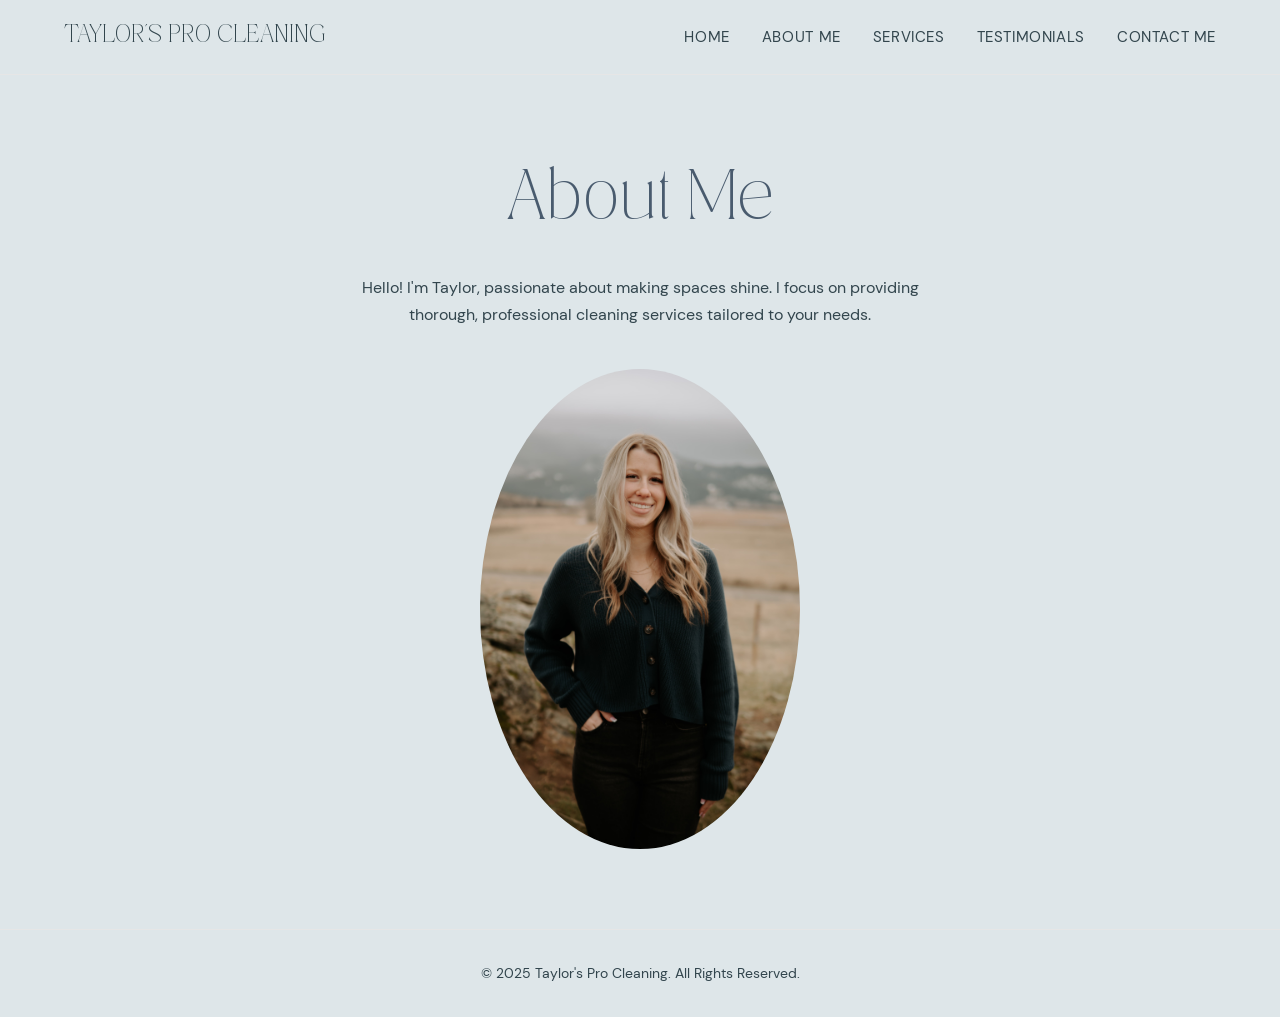
==== about.html @ 4a881ac6 "Initial commit" ====
<!DOCTYPE html>
<html lang="en">
<head>
  <meta charset="UTF-8">
  <meta name="viewport" content="width=device-width, initial-scale=1.0">
  <title>About Me - Taylor's Cleaning Services</title>
  <link rel="stylesheet" href="style.css">
  <link href="https://fonts.googleapis.com/css2?family=Montserrat:wght@400;600&family=Pacifico&display=swap" rel="stylesheet">
</head>
<body>

  <header>
    <div class="nav-container">
      <div class="logo">TAYLOR'S PRO CLEANING</div>
      <div class="hamburger" id="hamburger">
        <span></span>
        <span></span>
        <span></span>
      </div>
      <nav id="nav-menu">
        <ul>
          <li><a href="index.html">Home</a></li>
          <li><a href="about.html">About Me</a></li>
          <li><a href="services.html">Services</a></li>
          <li><a href="testimonials.html">Testimonials</a></li>
          <li><a href="contact.html">Contact Me</a></li>
        </ul>
      </nav>
    </div>
  </header>

  <main>
    <section class="about-page">
      <h1>About Me</h1>
      <p>Hello! I'm Taylor, passionate about making spaces shine. I focus on providing thorough, professional cleaning services tailored to your needs.</p>
      <img src="images/IMG_8272.jpg" alt="Taylor smiling" class="about-photo">
    </section>
  </main>

  <footer>
    <p>© 2025 Taylor's Pro Cleaning. All Rights Reserved.</p>
  </footer>

  <script>
    const hamburger = document.getElementById('hamburger');
    const navMenu = document.querySelector('nav ul');
    
    hamburger.addEventListener('click', () => {
      navMenu.classList.toggle('active');
    
      // optional: animate hamburger into X
      hamburger.classList.toggle('open');
    });
    </script>
    
</body>
</html>
---- style.css ----
/* ------------------
   FONT IMPORTS
------------------- */
@import url("fonts/stylesheet.css");

/* ------------------
   CSS RESET
------------------- */
* {
  margin: 0;
  padding: 0;
  box-sizing: border-box;
}

/* ------------------
   COLOR VARIABLES
------------------- */
:root {
  --eggshell: #dee6e9;
  --charcoal: #32454d;
  --soft-brown: #495b6e;
  --sage-green: #c9d5db;
  --dusty-pink: #9fb5c4;
  --border-light: #e6e6e6;
}

/* ------------------
   BASE STYLES
------------------- */
body {
  font-family: "DM Sans", sans-serif;
  background-color: var(--eggshell);
  color: var(--charcoal);
  line-height: 1.7;
}

h1, h2, h3 {
  font-family: "Costaline", serif;
  font-weight: 100;
  color: var(--soft-brown);
}

a {
  text-decoration: none;
  color: inherit;
}

/* ------------------
   HEADER / NAV
------------------- */
header {
  background: var(--eggshell);
  border-bottom: 1px solid var(--border-light);
}

.nav-container {
  max-width: 1200px;
  margin: 0 auto;
  padding: 20px 24px;
  display: flex;
  align-items: center;
  justify-content: space-between;
}

.logo {
  font-family: "Costaline", serif;
  font-size: 1.25rem;
}

/* NAV LINKS */
nav ul {
  list-style: none;
  display: flex;
  gap: 32px;
}

nav a {
  font-size: 0.95rem;
  letter-spacing: 0.04em;
  text-transform: uppercase;
  color: var(--charcoal);
}

nav a:hover {
  color: var(--soft-brown);
}

/* ------------------
   HAMBURGER
------------------- */
.hamburger {
  display: none;
  flex-direction: column;
  cursor: pointer;
}

.hamburger span {
  width: 26px;
  height: 2px;
  background: var(--soft-brown);
  margin: 5px 0;
  transition: 0.3s;
}

/* ------------------
   LANDING SECTION
------------------- */
.landing {
  max-width: 1200px;
  margin: 80px auto;
  padding: 0 24px;
  display: grid;
  grid-template-columns: 1.1fr 0.9fr;
  gap: 60px;
  align-items: center;
}

.landing-content h1 {
  font-size: 3rem;
  margin-bottom: 20px;
}

.landing-content p {
  max-width: 520px;
  margin-bottom: 32px;
  color: #4a4a4a;
}

.landing-image img {
  width: 100%;
  height: auto;
  border-radius: 2px;
}

/* ------------------
   BUTTONS
------------------- */
.btn {
  display: inline-block;
  padding: 14px 32px;
  font-family: "Costaline", serif;
  font-size: 0.9rem;
  letter-spacing: 0.08em;
  text-transform: uppercase;
  background: var(--soft-brown);
  color: white;
  border: 1px solid var(--soft-brown);
  transition: all 0.3s ease;
}

.btn:hover {
  background: transparent;
  color: var(--soft-brown);
}

/* ------------------
   SERVICES SECTION
------------------- */

.services-preview {
  background-color: #ffffff;
  padding: 4rem 2rem;
  text-align: center;
}

.services-preview h2 {
  font-size: 2.2rem;
  margin-bottom: 2.5rem;
}

.services-cards {
  display: grid;
  grid-template-columns: repeat(auto-fit, minmax(250px, 1fr));
  gap: 2rem;
  max-width: 1000px;
  margin: 0 auto 3rem;
}

.service-card {
  background: var(--border-light);
  font-family: "DM Sans";
  font-style: italic;
  padding: 2rem;
  border-radius: 16px;
  box-shadow: 0 8px 20px rgba(0, 0, 0, 0.06);
  transition: transform 0.3s ease, box-shadow 0.3s ease;
}

.service-card:hover {
  transform: translateY(-6px);
  box-shadow: 0 12px 28px rgba(0, 0, 0, 0.08);
}

.service-card h3 {
  font-style: normal;
  font-size: 1.2 rem;
  margin-bottom: 0.75rem;
}

.service-card p {
  font-size: 0.95rem;
  line-height: 1.6;
}

.secondary-btn {
  background-color: transparent;
  color: #6b4f3f;
  border: 2px solid #e6c1c7; /* muted pink */
  padding: 0.75rem 2rem;
}

.secondary-btn:hover {
  background-color: #e6c1c7;
  color: #ffffff;
}


/* ------------------
   TESTIMONIALS
------------------- */

.testimonials-page {
  position: relative;
  background: url('images/IMG_5977.jpg') no-repeat center center;
  background-size: cover;
  padding: 80px 24px;
  color: #ffffff; /* text color for contrast */
  text-align: center;
}

.testimonials-page h2 {
  font-size: 2.2rem;
  margin-bottom: 3rem;
}

.testimonials-grid {
  display: grid;
  grid-template-columns: repeat(auto-fit, minmax(280px, 1fr));
  gap: 2rem;
  max-width: 900px;
  margin: 0 auto 3rem;
}

.testimonial {
  background-color: #ffffff;
  padding: 2rem 2.2rem;
  border-radius: 16px;
  box-shadow: 0 8px 20px rgba(0, 0, 0, 0.05);
  text-align: left;
  position: relative;
}

.testimonial p {
  font-style: italic;
  font-size: 0.95rem;
  line-height: 1.7;
  margin-bottom: 1rem;
  color: #4a4a4a;
}

.testimonial span {
  font-size: 0.85rem;
  letter-spacing: 0.05em;
  text-transform: uppercase;
  color: var(--soft-brown);
  font-family: "DM Sans", sans-serif;
}

.testimonial-carousel {
  position: relative;
  max-width: 700px;
  margin: 0 auto 3rem;
  height: auto;
}

.testimonial-carousel .testimonial {
  background: rgba(255, 255, 255, 0.552);
  position: absolute;
  top: 0;
  left: 0;
  width: 100%;
  opacity: 0;
  transition: opacity 2s ease-in-out;
  pointer-events: none; /* prevents interaction on hidden cards */
}


.testimonial-carousel .testimonial.active {
  opacity: 1;
  pointer-events: all;
  position: relative; /* ensures current card pushes down container height */
}

/* ------------------
   TESTIMONIALS PAGE
------------------- */

/* HERO */
.testimonials-hero {
  max-width: 900px;
  margin: 80px auto 60px;
  padding: 0 24px;
  text-align: center;
}

.testimonials-hero h1 {
  font-size: 2.8rem;
  margin-bottom: 20px;
}

.testimonials-hero p {
  max-width: 600px;
  margin: 0 auto;
  color: #4a4a4a;
}

/* BACKGROUND SECTION */
.testimonials-section {
  position: relative;
  background: url("images/IMG_5977.jpg") center / cover no-repeat;
  padding: 100px 24px;
}

/* subtle overlay for readability */
.testimonials-section::before {
  content: "";
  position: absolute;
  inset: 0;
  background: rgba(255, 255, 255, 0.048);
}

.testimonials-grid {
  position: relative;
  max-width: 1000px;
  margin: 0 auto;
  display: grid;
  grid-template-columns: repeat(auto-fit, minmax(280px, 1fr));
  gap: 2rem;
}

/* CARD */
.testimonial-card {
  background: #ffffff;
  padding: 2.5rem;
  border-radius: 18px;
  box-shadow: 0 10px 24px rgba(0, 0, 0, 0.06);
}

.testimonial-card p {
  font-style: italic;
  font-size: 0.95rem;
  line-height: 1.7;
  margin-bottom: 1rem;
  color: #4a4a4a;
}

.testimonial-card span {
  font-size: 0.85rem;
  letter-spacing: 0.06em;
  text-transform: uppercase;
  color: var(--soft-brown);
}

/* ------------------
   COMMERCIAL CLIENTS
------------------- */
.commercial-clients {
  background-color: var(--eggshell);
  padding: 60px 24px;
  text-align: center;
}

.commercial-clients h2 {
  font-size: 2rem;
  margin-bottom: 40px;
  font-family: "Costaline", serif;
  color: var(--soft-brown);
}

.client-logos {
  display: grid;
  grid-template-columns: repeat(auto-fit, minmax(150px, 1fr));
  gap: 2rem;
  max-width: 900px;
  margin: 0 auto;
  align-items: center;
  justify-items: center;
}

.client-logo img {
  width: 120px;
  height: auto;
  filter: grayscale(100%); /* muted placeholder look */
  opacity: 0.7;
  transition: opacity 0.3s ease, filter 0.3s ease;
}

.client-logo img:hover {
  opacity: 1;
  filter: grayscale(0%);
}


/* ------------------
   FOOTER
------------------- */
footer {
  padding: 32px 24px;
  text-align: center;
  font-size: 0.85rem;
  border-top: 1px solid var(--border-light);
}

/* ------------------
   MOBILE
------------------- */
@media (max-width: 900px) {
  .landing {
    grid-template-columns: 1fr;
  }
}

@media (max-width: 768px) {
  nav ul {
    position: absolute;
    top: 70px;
    left: -100%;
    width: 100%;
    background: var(--eggshell);
    flex-direction: column;
    padding: 24px;
    gap: 20px;
    transition: left 0.3s ease;
  }

  nav ul.active {
    left: 0;
  }

  .hamburger {
    display: flex;
  }
}

/* ------------------
   ABOUT PAGE
------------------- */

.about-page {
  max-width: 900px;
  margin: 80px auto;
  padding: 0 24px;
  text-align: center;
}

.about-page h1 {
  margin-bottom: 24px;
  font-size: 3.5rem;
}

.about-page p {
  max-width: 600px;
  margin: 0 auto 40px;
}

/* CONTROL IMAGE SIZE */
.about-photo {
  width: 320px;       /* controls how big it is */
  max-width: 100%;
  height: auto;
  border-radius: 50%; /* optional: makes it a circle */
  display: block;
  margin: 0 auto;
}

/* ------------------
   SERVICES PAGE
------------------- */

.services-hero {
  max-width: 900px;
  margin: 80px auto 60px;
  padding: 0 24px;
  text-align: center;
}

.services-hero h1 {
  font-size: 2.8rem;
  margin-bottom: 20px;
}

.services-hero p {
  max-width: 600px;
  margin: 0 auto;
  color: #4a4a4a;
}

/* SERVICES GRID */
.services-grid {
  max-width: 1100px;
  margin: 0 auto 80px;
  padding: 0 24px;
  display: grid;
  grid-template-columns: repeat(auto-fit, minmax(260px, 1fr));
  gap: 2rem;
}

/* Reuse your existing service-card style */
.services-grid .service-card {
  background: #ffffff;
  padding: 2.5rem;
  border-radius: 18px;
  box-shadow: 0 8px 22px rgba(0, 0, 0, 0.06);
}

.services-grid .service-card h3 {
  font-size: 1.3rem;
  margin-bottom: 0.75rem;
}

.services-grid .service-card p {
  font-size: 0.95rem;
  line-height: 1.6;
}

/* CTA */
.services-cta {
  text-align: center;
  margin-bottom: 100px;
}

/* ------------------
   CONTACT PAGE
------------------- */

/* HERO */
.contact-hero {
  max-width: 900px;
  margin: 80px auto 60px;
  padding: 0 24px;
  text-align: center;
}

.contact-hero h1 {
  font-size: 2.8rem;
  margin-bottom: 20px;
}

.contact-hero p {
  max-width: 600px;
  margin: 0 auto;
  color: #4a4a4a;
}

/* CONTACT FORM SECTION */
.contact-section {
  background-color: #ffffff;
  padding: 80px 24px;
}

.contact-container {
  max-width: 900px;
  margin: 0 auto;
  display: grid;
  grid-template-columns: 1fr 1fr;
  gap: 3rem;
}

.contact-info {
  font-family: "DM Sans", sans-serif;
  font-size: 1rem;
  line-height: 1.7;
}

.contact-info a {
  color: var(--soft-brown);
  text-decoration: underline;
}

.contact-form {
  display: flex;
  flex-direction: column;
  gap: 1.25rem;
}

.contact-form input,
.contact-form textarea {
  padding: 14px 16px;
  border: 1px solid var(--border-light);
  border-radius: 12px;
  font-size: 1rem;
  font-family: "DM Sans", sans-serif;
  outline: none;
  transition: border 0.3s ease, box-shadow 0.3s ease;
}

.contact-form input:focus,
.contact-form textarea:focus {
  border-color: var(--soft-brown);
  box-shadow: 0 0 8px rgba(73, 91, 110, 0.2);
}

.contact-form button {
  align-self: flex-start;
  padding: 14px 32px;
  font-family: "Costaline", serif;
  font-size: 0.9rem;
  letter-spacing: 0.08em;
  text-transform: uppercase;
  background: var(--soft-brown);
  color: white;
  border: 1px solid var(--soft-brown);
  border-radius: 12px;
  transition: all 0.3s ease;
  cursor: pointer;
}

.contact-form button:hover {
  background: transparent;
  color: var(--soft-brown);
}

/* MOBILE RESPONSIVE */
@media (max-width: 900px) {
  .contact-container {
    grid-template-columns: 1fr;
  }
}
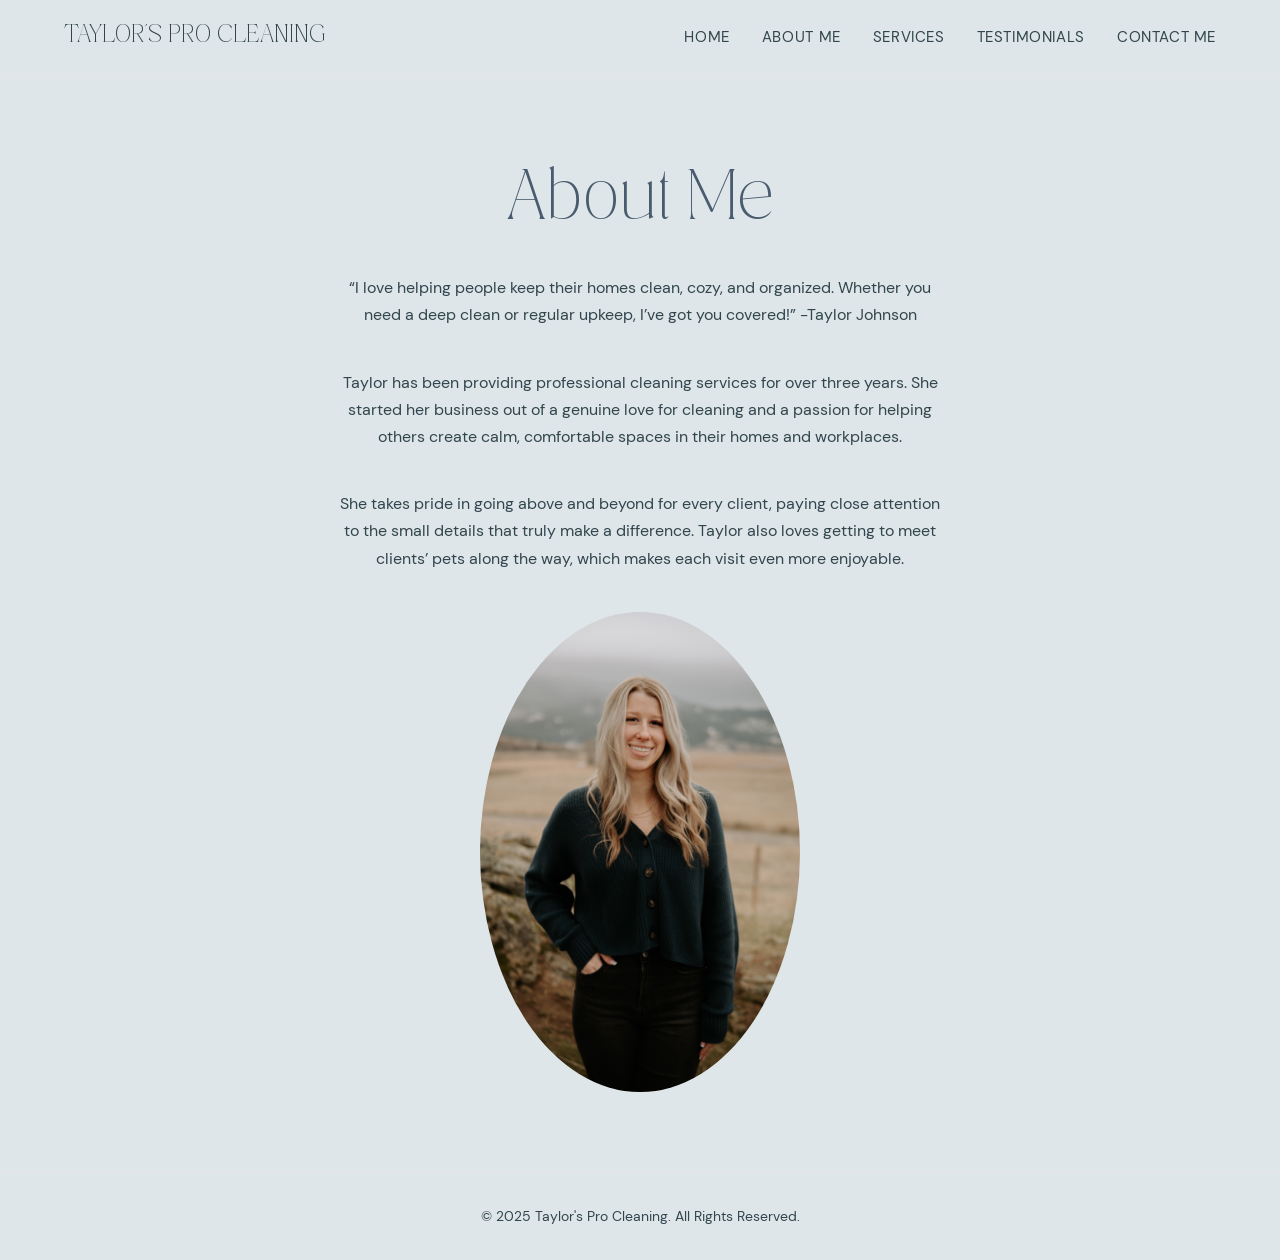
==== commit bf4e06da: "emailing enabled for testing" ====
--- a/about.html
+++ b/about.html
@@ -32,7 +32,14 @@
   <main>
     <section class="about-page">
       <h1>About Me</h1>
-      <p>Hello! I'm Taylor, passionate about making spaces shine. I focus on providing thorough, professional cleaning services tailored to your needs.</p>
+      <p>“I love helping people keep their homes clean, cozy, and organized. Whether you need 
+        a deep clean or regular upkeep, I’ve got you covered!” -Taylor Johnson
+      <p>Taylor has been providing professional cleaning services for over three years. 
+        She started her business out of a genuine love for cleaning and a passion for helping 
+        others create calm, comfortable spaces in their homes and workplaces.</p> 
+      <p>She takes pride in going above and beyond for every client, paying close attention 
+        to the small details that truly make a difference. Taylor also loves getting to meet 
+        clients’ pets along the way, which makes each visit even more enjoyable.</p>
       <img src="images/IMG_8272.jpg" alt="Taylor smiling" class="about-photo">
     </section>
   </main>
@@ -48,7 +55,6 @@
     hamburger.addEventListener('click', () => {
       navMenu.classList.toggle('active');
     
-      // optional: animate hamburger into X
       hamburger.classList.toggle('open');
     });
     </script>
--- a/style.css
+++ b/style.css
@@ -16,11 +16,11 @@
    COLOR VARIABLES
 ------------------- */
 :root {
-  --eggshell: #dee6e9;
-  --charcoal: #32454d;
-  --soft-brown: #495b6e;
-  --sage-green: #c9d5db;
-  --dusty-pink: #9fb5c4;
+  --light-blue: #dee6e9;
+  --green-blue: #32454d;
+  --dark-blue: #495b6e;
+  --pale-blue: #c9d5db;
+  --grey-blue: #9fb5c4;
   --border-light: #e6e6e6;
 }
 
@@ -29,15 +29,15 @@
 ------------------- */
 body {
   font-family: "DM Sans", sans-serif;
-  background-color: var(--eggshell);
-  color: var(--charcoal);
+  background-color: var(--light-blue);
+  color: var(--green-blue);
   line-height: 1.7;
 }
 
 h1, h2, h3 {
   font-family: "Costaline", serif;
   font-weight: 100;
-  color: var(--soft-brown);
+  color: var(--dark-blue);
 }
 
 a {
@@ -49,7 +49,7 @@
    HEADER / NAV
 ------------------- */
 header {
-  background: var(--eggshell);
+  background: var(--light-blue);
   border-bottom: 1px solid var(--border-light);
 }
 
@@ -78,11 +78,11 @@
   font-size: 0.95rem;
   letter-spacing: 0.04em;
   text-transform: uppercase;
-  color: var(--charcoal);
+  color: var(--green-blue);
 }
 
 nav a:hover {
-  color: var(--soft-brown);
+  color: var(--dark-blue);
 }
 
 /* ------------------
@@ -97,7 +97,7 @@
 .hamburger span {
   width: 26px;
   height: 2px;
-  background: var(--soft-brown);
+  background: var(--dark-blue);
   margin: 5px 0;
   transition: 0.3s;
 }
@@ -142,15 +142,15 @@
   font-size: 0.9rem;
   letter-spacing: 0.08em;
   text-transform: uppercase;
-  background: var(--soft-brown);
+  background: var(--dark-blue);
   color: white;
-  border: 1px solid var(--soft-brown);
+  border: 1px solid var(--dark-blue);
   transition: all 0.3s ease;
 }
 
 .btn:hover {
   background: transparent;
-  color: var(--soft-brown);
+  color: var(--dark-blue);
 }
 
 /* ------------------
@@ -205,7 +205,7 @@
 .secondary-btn {
   background-color: transparent;
   color: #6b4f3f;
-  border: 2px solid #e6c1c7; /* muted pink */
+  border: 2px solid #e6c1c7; 
   padding: 0.75rem 2rem;
 }
 
@@ -224,7 +224,7 @@
   background: url('images/IMG_5977.jpg') no-repeat center center;
   background-size: cover;
   padding: 80px 24px;
-  color: #ffffff; /* text color for contrast */
+  color: #ffffff; 
   text-align: center;
 }
 
@@ -262,7 +262,7 @@
   font-size: 0.85rem;
   letter-spacing: 0.05em;
   text-transform: uppercase;
-  color: var(--soft-brown);
+  color: var(--dark-blue);
   font-family: "DM Sans", sans-serif;
 }
 
@@ -281,14 +281,14 @@
   width: 100%;
   opacity: 0;
   transition: opacity 2s ease-in-out;
-  pointer-events: none; /* prevents interaction on hidden cards */
+  pointer-events: none;
 }
 
 
 .testimonial-carousel .testimonial.active {
   opacity: 1;
   pointer-events: all;
-  position: relative; /* ensures current card pushes down container height */
+  position: relative; 
 }
 
 /* ------------------
@@ -358,14 +358,14 @@
   font-size: 0.85rem;
   letter-spacing: 0.06em;
   text-transform: uppercase;
-  color: var(--soft-brown);
+  color: var(--dark-blue);
 }
 
 /* ------------------
    COMMERCIAL CLIENTS
 ------------------- */
 .commercial-clients {
-  background-color: var(--eggshell);
+  background-color: var(--light-blue);
   padding: 60px 24px;
   text-align: center;
 }
@@ -374,7 +374,7 @@
   font-size: 2rem;
   margin-bottom: 40px;
   font-family: "Costaline", serif;
-  color: var(--soft-brown);
+  color: var(--dark-blue);
 }
 
 .client-logos {
@@ -390,7 +390,7 @@
 .client-logo img {
   width: 120px;
   height: auto;
-  filter: grayscale(100%); /* muted placeholder look */
+  filter: grayscale(100%); 
   opacity: 0.7;
   transition: opacity 0.3s ease, filter 0.3s ease;
 }
@@ -426,7 +426,8 @@
     top: 70px;
     left: -100%;
     width: 100%;
-    background: var(--eggshell);
+    background: var(--light-blue
+);
     flex-direction: column;
     padding: 24px;
     gap: 20px;
@@ -465,10 +466,10 @@
 
 /* CONTROL IMAGE SIZE */
 .about-photo {
-  width: 320px;       /* controls how big it is */
+  width: 320px;       
   max-width: 100%;
   height: auto;
-  border-radius: 50%; /* optional: makes it a circle */
+  border-radius: 50%; 
   display: block;
   margin: 0 auto;
 }
@@ -505,7 +506,6 @@
   gap: 2rem;
 }
 
-/* Reuse your existing service-card style */
 .services-grid .service-card {
   background: #ffffff;
   padding: 2.5rem;
@@ -573,7 +573,7 @@
 }
 
 .contact-info a {
-  color: var(--soft-brown);
+  color: var(--dark-blue);
   text-decoration: underline;
 }
 
@@ -596,7 +596,7 @@
 
 .contact-form input:focus,
 .contact-form textarea:focus {
-  border-color: var(--soft-brown);
+  border-color: var(--dark-blue);
   box-shadow: 0 0 8px rgba(73, 91, 110, 0.2);
 }
 
@@ -607,9 +607,9 @@
   font-size: 0.9rem;
   letter-spacing: 0.08em;
   text-transform: uppercase;
-  background: var(--soft-brown);
+  background: var(--dark-blue);
   color: white;
-  border: 1px solid var(--soft-brown);
+  border: 1px solid var(--dark-blue);
   border-radius: 12px;
   transition: all 0.3s ease;
   cursor: pointer;
@@ -617,7 +617,7 @@
 
 .contact-form button:hover {
   background: transparent;
-  color: var(--soft-brown);
+  color: var(--dark-blue);
 }
 
 /* MOBILE RESPONSIVE */
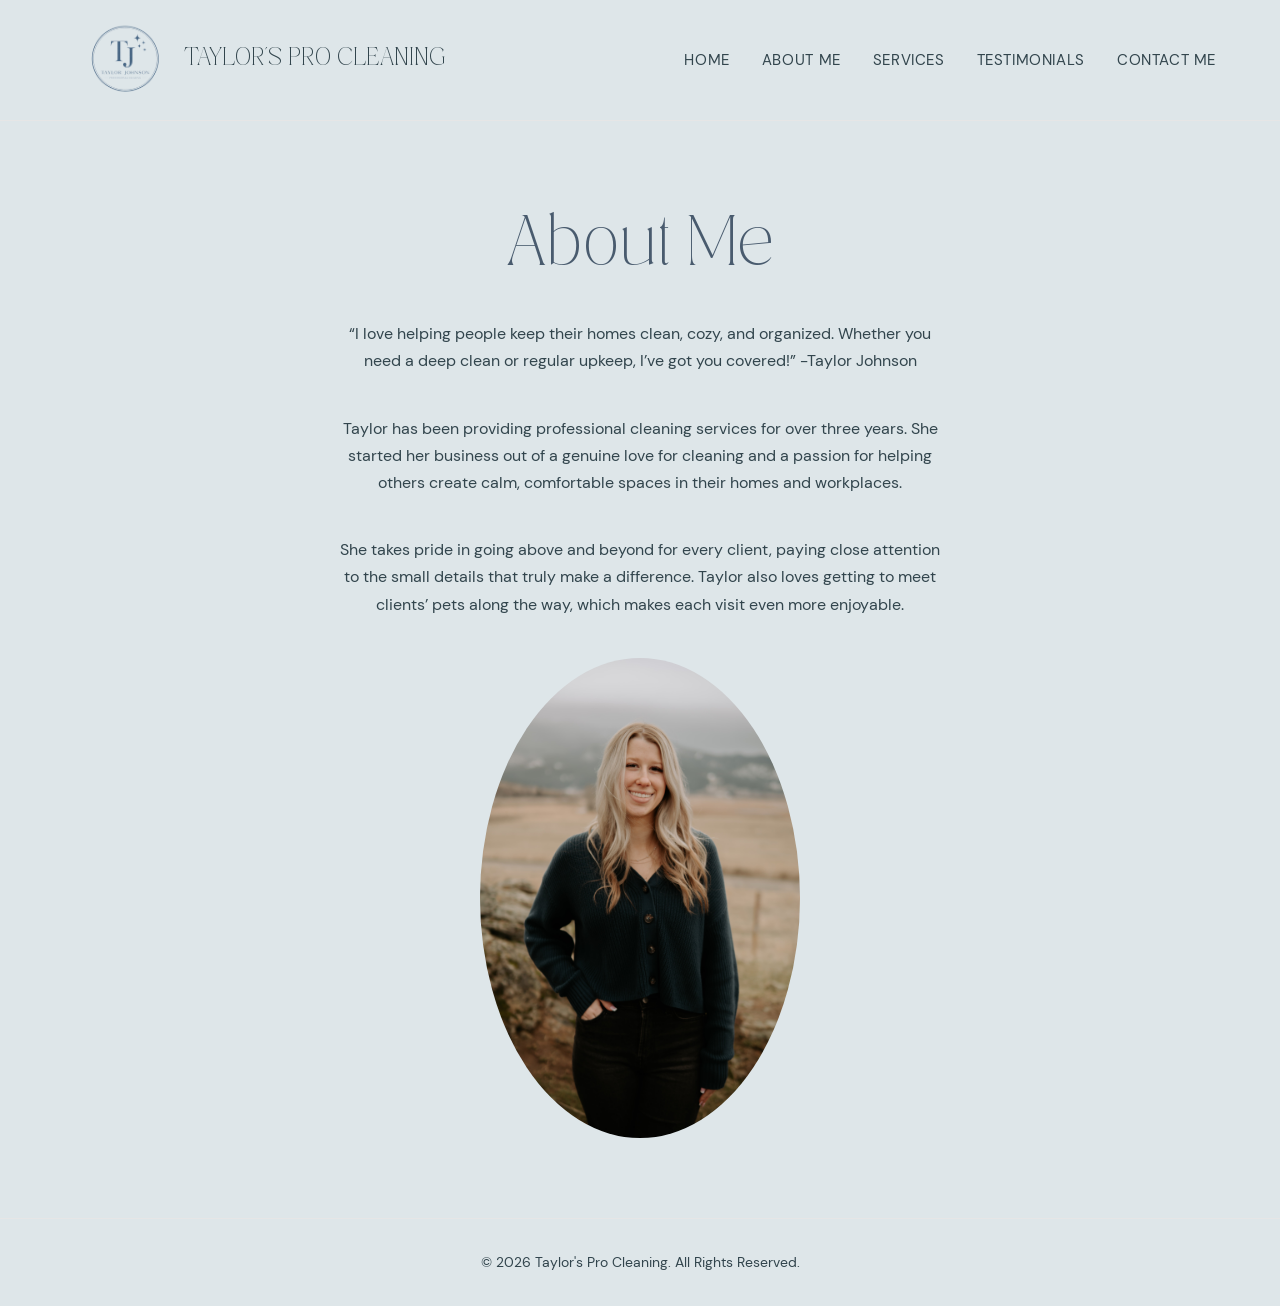
==== commit 500580a9: "logos, testimonials added" ====
--- a/about.html
+++ b/about.html
@@ -11,7 +11,10 @@
 
   <header>
     <div class="nav-container">
-      <div class="logo">TAYLOR'S PRO CLEANING</div>
+      <div class="logo">
+        <img src="images/logo_transparent2.png" alt="Taylor's Cleaning Logo" class="logo-img">
+        <span>TAYLOR'S PRO CLEANING</span>
+      </div>
       <div class="hamburger" id="hamburger">
         <span></span>
         <span></span>
@@ -45,7 +48,7 @@
   </main>
 
   <footer>
-    <p>© 2025 Taylor's Pro Cleaning. All Rights Reserved.</p>
+    <p>© 2026 Taylor's Pro Cleaning. All Rights Reserved.</p>
   </footer>
 
   <script>
--- a/style.css
+++ b/style.css
@@ -65,6 +65,22 @@
 .logo {
   font-family: "Costaline", serif;
   font-size: 1.25rem;
+}
+
+/* ------------------
+   LOGO STYLING
+------------------- */
+
+.logo {
+  display: flex;
+  align-items: center;
+  font-family: "Costaline", serif;
+  font-size: 1.25rem;
+}
+
+.logo-img {
+  height: 80px;   /* controls logo size */
+  width: auto;
 }
 
 /* NAV LINKS */
@@ -340,7 +356,7 @@
 
 /* CARD */
 .testimonial-card {
-  background: #ffffff;
+  background: #ffffffbe;
   padding: 2.5rem;
   border-radius: 18px;
   box-shadow: 0 10px 24px rgba(0, 0, 0, 0.06);
@@ -390,14 +406,8 @@
 .client-logo img {
   width: 120px;
   height: auto;
-  filter: grayscale(100%); 
   opacity: 0.7;
   transition: opacity 0.3s ease, filter 0.3s ease;
-}
-
-.client-logo img:hover {
-  opacity: 1;
-  filter: grayscale(0%);
 }
 
 
@@ -626,3 +636,38 @@
     grid-template-columns: 1fr;
   }
 }
+
+/* ------------------
+   THANK YOU PAGE
+------------------- */
+
+.thank-you {
+  min-height: 100vh;              /* full screen height */
+  display: flex;
+  flex-direction: column;
+  justify-content: center;        /* vertical centering */
+  align-items: center;            /* horizontal centering */
+  text-align: center;
+  padding: 0 24px;
+  background-color: var(--eggshell);
+}
+
+.thank-you h1 {
+  font-family: "Costaline", serif;
+  font-size: 3rem;
+  margin-bottom: 16px;
+  color: var(--soft-brown);
+}
+
+.thank-you p {
+  font-family: "DM Sans", sans-serif;
+  font-size: 1.1rem;
+  max-width: 500px;
+  margin-bottom: 32px;
+  color: var(--charcoal);
+  line-height: 1.6;
+}
+
+.thank-you .btn {
+  display: inline-block;
+}
